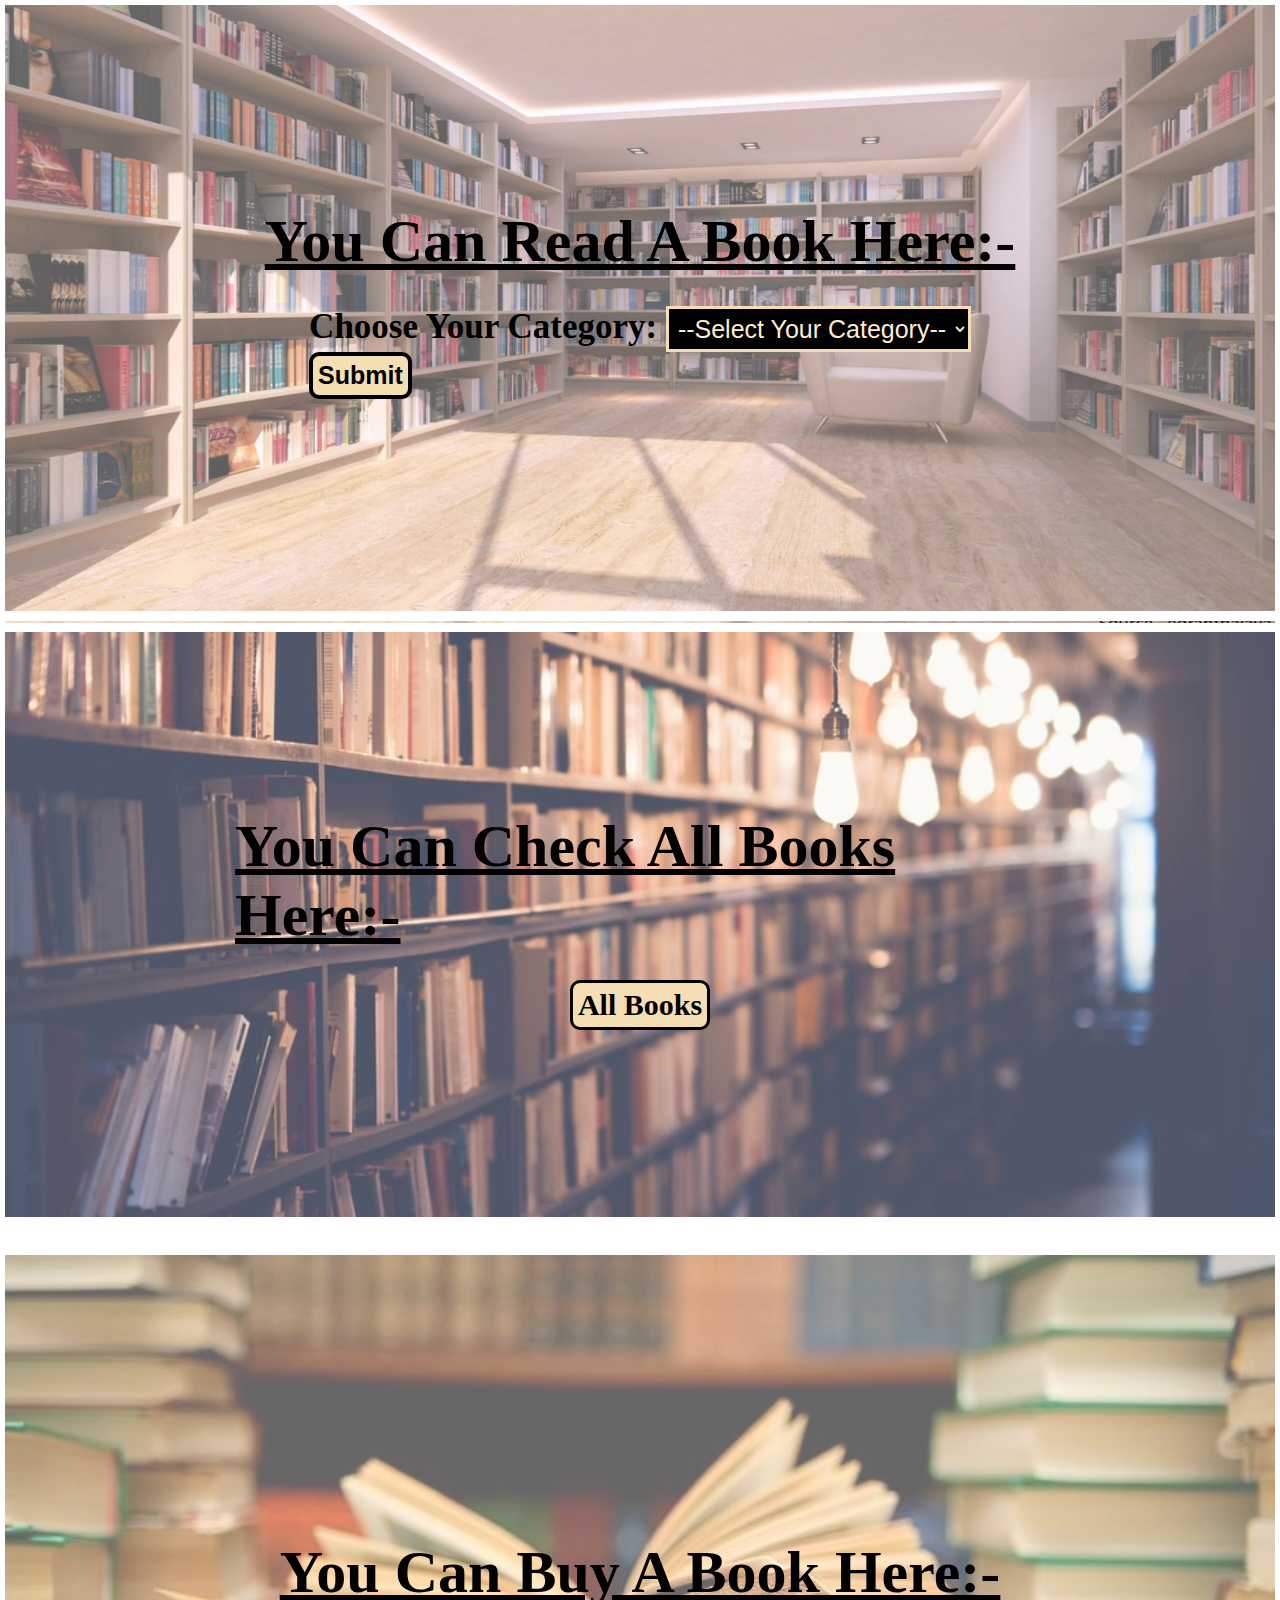
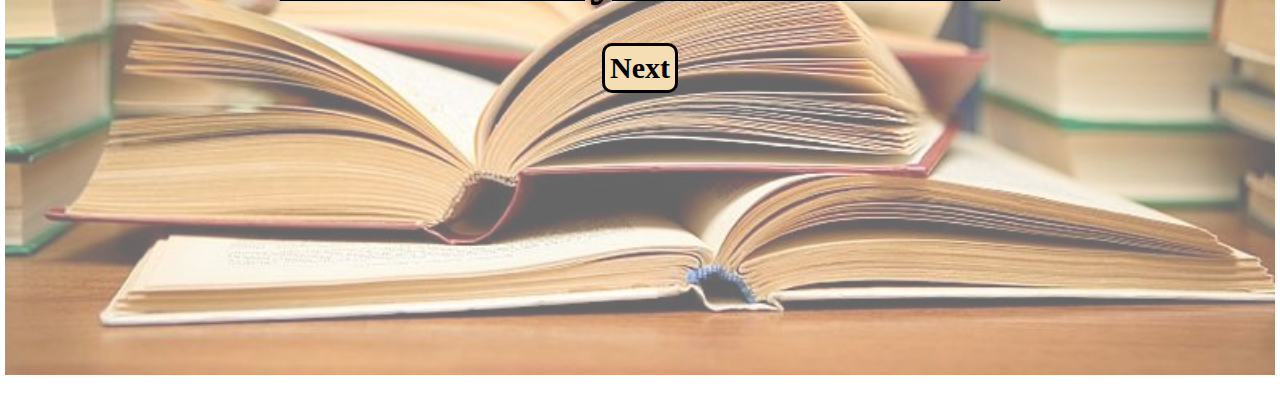
==== buyabook.html @ 0c08b70b "Initial commit" ====
<!DOCTYPE html>
<html lang="en">
<head>
    <meta charset="UTF-8">
    <meta http-equiv="X-UA-Compatible" content="IE=edge">
    <meta name="viewport" content="width=device-width, initial-scale=1.0">
    <title>Our Books Here!</title>
    <style>
        .topnav input[type=text] {
  /* float: right; */
  padding: 6px;
  /* border: none; */
  margin-top: 8px;
  margin-right: 16px;
  font-size: 17px;
}
    </style>
    <link rel="stylesheet" href="buyabook.css">
</head>
<body>
    <section id="first">
        <h1> <u> You Can Read A Book Here:-</u></h1>
    <div class="readone">
        <label for="branch"><b>Choose Your Category:</b></label>

    <select name="branch" id="branch">
        <option value="#">--Select Your Category--</option>
        <option value="class11">Class - 11th</option>
        <option value="class12">Class - 12th</option>
        <option value="chemical">Chemical</option>
        <option value="cs">CS</option>
        <option value="petroleum">Petroleum</option>
        <option value="ece">ECE</option>
        <option value="civil">Civil</option>
        <option value="mechanical">Mechanical</option>
    </select>
    <br>
    <button type="button" class="button1" onclick="sendBooks()"><b>Submit</b></button>
    <br>
    <br>
    <ol id="bookList">
    </ol>
    </div>
    </section>
    <section id="second">
        <h1> <u>You Can Check All Books Here:-</u> </h1>
    <a href="try.html" class="secondbook"><b>All Books</b></a>
    <br>
    <br>
    </section>
    
    <section id="third">
        <h1> <u>You Can Buy A Book Here:-</u> </h1>
        <br>
        <br>
        <a href="paymentpage.html" class="secondbook"><b>Next</b></a>
    </section>
    
    <script>
        function sendBooks(){
    let cs = 'https://drive.google.com/drive/folders/1hqE4krvFdEYLp_vTpvvjNNbbvM3Z6IEc?usp=sharing'
    let chemical = 'https://drive.google.com/drive/folders/1b1X27Gt80_rb4ZXq3ooFLJUcf5XQa-Jt?usp=sharing'
    let petroleum = 'https://drive.google.com/drive/folders/12hBKJVhn2B3R8XZ1Ot0L6ssqTgJW2Sc0?usp=sharing'
    let ece = 'https://drive.google.com/drive/folders/1GoYltNOO46cmaOY6PA2G6cW8svkVuOaI?usp=sharing'
    let mechanical = 'https://drive.google.com/drive/folders/1r5Yw6OvO9HpmvvQt1Sc1zRYKMxEwZ0F2?usp=sharing'
    let civil = 'https://drive.google.com/drive/folders/13BhOnk1-W9oI_dPq4PFgdX6twGwyFq16?usp=sharing'
    let class11 = 'https://drive.google.com/drive/folders/1o_UgsvxlemhiO7mbgK_zORn5dk2wlW2O?usp=sharing'
    let class12 = 'https://drive.google.com/drive/folders/11hc5UWsPAYw3N0kmeuo3TMm0PivUxXAb?usp=sharing'
    let k;
    console.log(document.getElementById("branch").value)
    let a=document.getElementById("branch").value;
    if(a=="cs")
        k=cs;
    else
    if(a=="chemical")
        k=chemical
        else if(a=="petroleum")
        k=petroleum
        else if(a=="ece")
        k=ece
        else if(a=="mechanical")
        k=mechanical
        else if(a=="civil")
        k=civil
        else if(a=="class11")
        k=class11
        else if(a=="class12")
        k=class12
    var node = document.createElement("LI");                 // Create a <li> node
    var node1 = document.createElement("a"); 
    node1.setAttribute('href',k);
    node1.innerText = k;
    node.appendChild(node1);                              // Append the text to <li>
    document.getElementById("bookList").appendChild(node); 
    
}
    </script>
</body>
</html>
---- buyabook.css ----
*{
    margin: 0;
    padding: 0;
}
#first{
    display: flex;
    flex-direction: column;
    padding: 3px 200px;
    height: 600px;
    align-items: center;
    justify-content: center;
    border: 5px solid white;
    /* display: flex; */
    /* align-items: center; */
    /* position: absolute; */
    top: 0px;
}
#first::before{
    content: "";
    background: url('library1.jpg') no-repeat center center/cover;
    position: absolute;
    height: 70%;
    width: 100%;
    /* top: 0px;
    left: 0px; */
    z-index: -1;
    opacity: 0.9;
    /* top: 138px; */
}
#first h1{
    font-size: 60px;
    margin: 30px;
    padding: auto;
    /* font-family: 'Baloo Bhai 2', cursive; */
}
.readone{
    color: black;
    font-size: 35px;
    font-family: 'Baloo Bhai 2', cursive;
}
.button1{
    font-size: 25px;
    color: black;
    background-color: wheat;
    border: 4px solid black;
    border-radius: 10px;
    cursor: pointer;
    padding: 5px;
    /* align-items: center; */
}
.button1:hover{
    color: blanchedalmond;
    background-color: black;
}
#branch{
    font-size: 25px;
    background-color: black;
    color: blanchedalmond;
    border: 3px solid wheat;
    cursor: pointer;
    padding: 5px;
}
#branch:hover{
    color: black;
    background-color: wheat;
}
#second{
    display: flex;
    flex-direction: column;
    padding: 3px 200px;
    height: 600px;
    align-items: center;
    justify-content: center;
    border: 5px solid white;
}
#second::before{
    content: "";
    background: url('library2.jpg') no-repeat center center/cover;
    position: absolute;
    height: 65%;
    width: 100%;
    /* top: 0px;
    left: 0px; */
    z-index: -1;
    opacity: 0.84;
    /* top: 138px; */
}
#second h1{
    font-size: 60px;
    margin: 30px;
    padding: auto;
    /* font-family: 'Baloo Bhai 2', cursive; */
}
.secondbook{
    text-decoration: none;
    font-size: 30px;
    color: black;
    background-color: wheat;
    border: 3px solid black;
    border-radius: 10px;
    padding: 5px;
}
.secondbook:hover{
    color: blanchedalmond;
    background-color: black;
    border: 3px solid wheat;
}
#third{
    display: flex;
    flex-direction: column;
    padding: 3px 200px;
    height: 750px;
    align-items: center;
    justify-content: center;
    border: 5px solid white;
}
#third::before{
    content: "";
    background: url('libraray3.jpg') no-repeat center center/cover;
    position: absolute;
    height: 80%;
    width: 100%;
    /* top: 0px;
    left: 0px; */
    z-index: -1;
    opacity: 0.6;
    /* top: 138px; */
    /* bottom: 0px; */
}
#third h1{
    font-size: 60px;
}
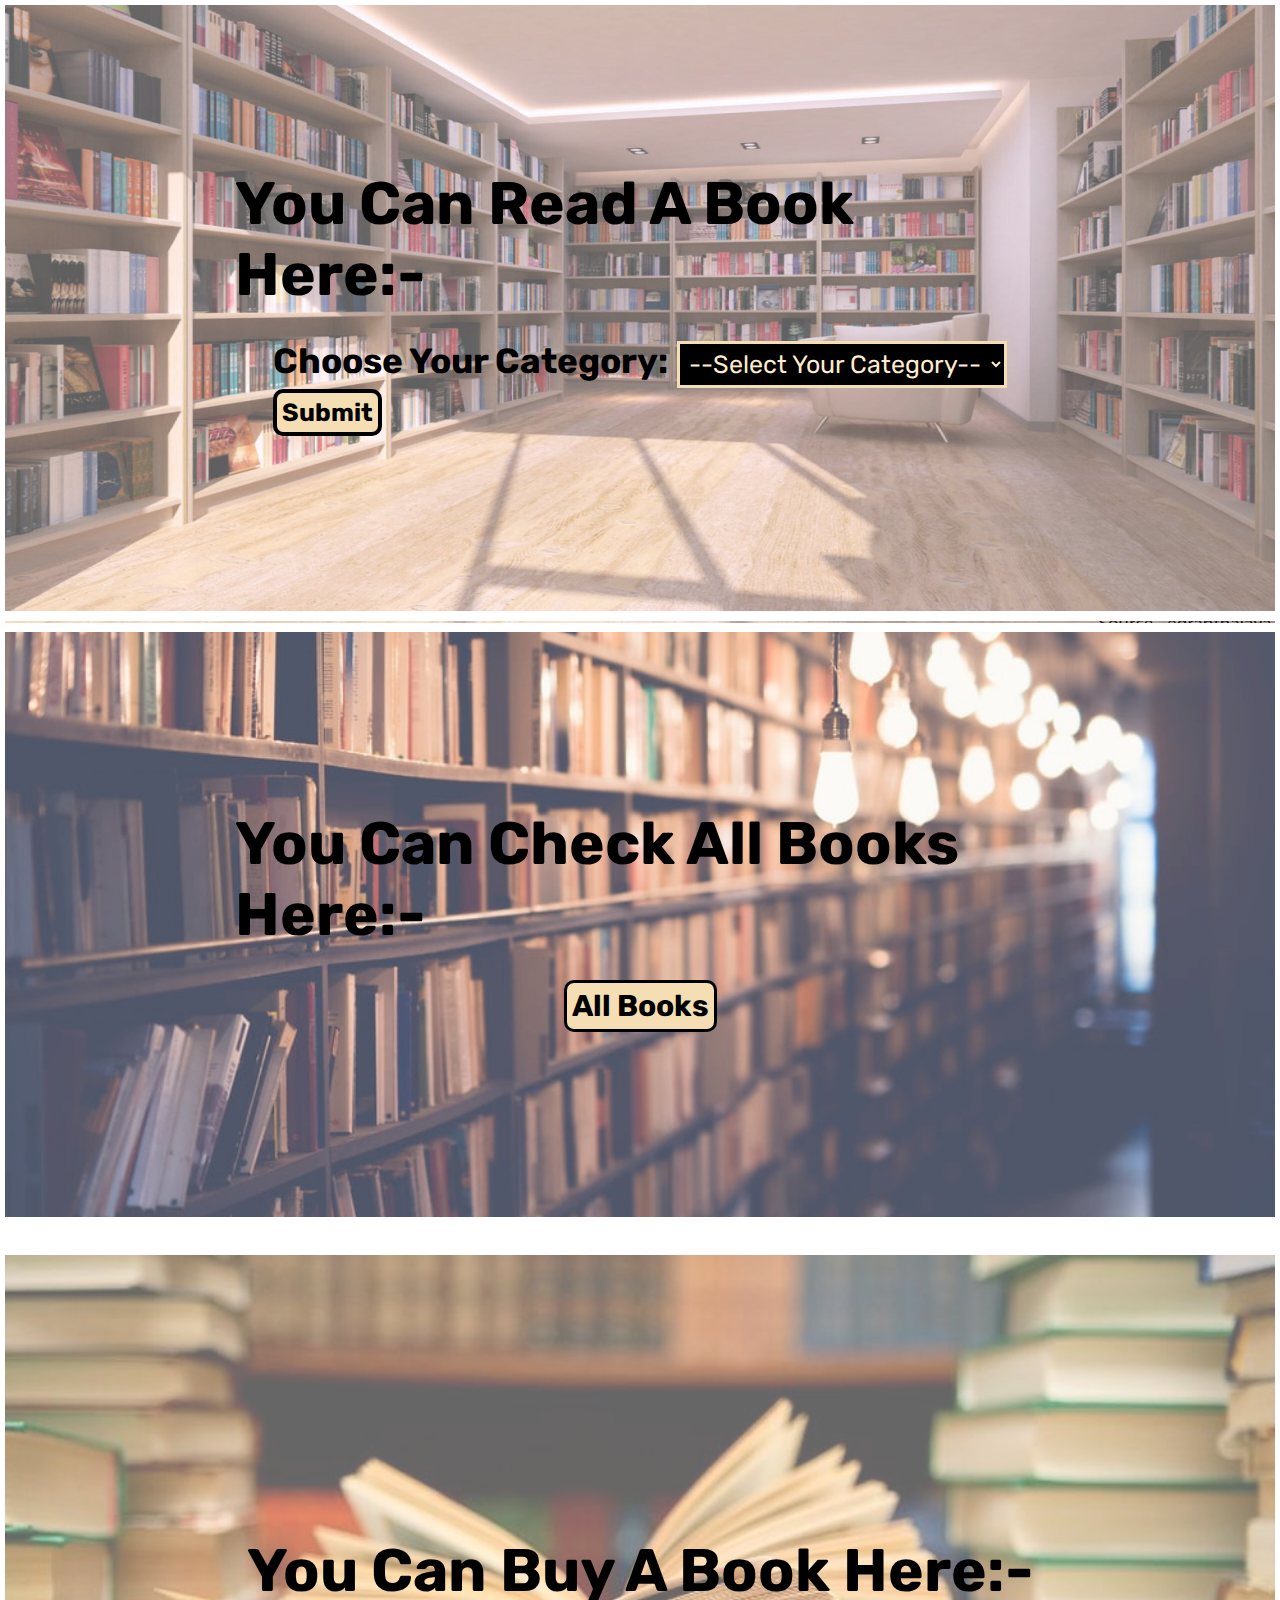
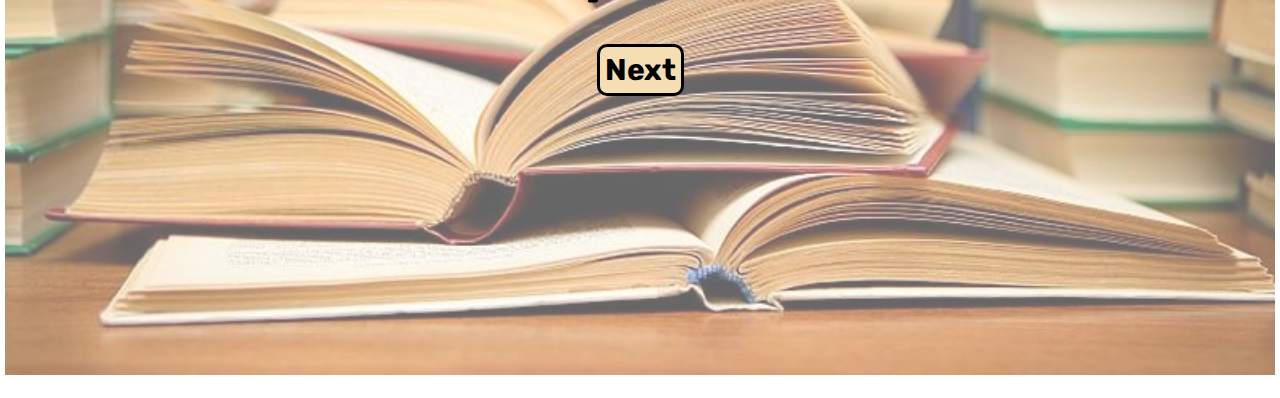
==== commit 6c0a2ff2: "Add files via upload" ====
--- a/buyabook.html
+++ b/buyabook.html
@@ -1,99 +1,64 @@
-<!DOCTYPE html>
-<html lang="en">
-<head>
-    <meta charset="UTF-8">
-    <meta http-equiv="X-UA-Compatible" content="IE=edge">
-    <meta name="viewport" content="width=device-width, initial-scale=1.0">
-    <title>Our Books Here!</title>
-    <style>
-        .topnav input[type=text] {
-  /* float: right; */
-  padding: 6px;
-  /* border: none; */
-  margin-top: 8px;
-  margin-right: 16px;
-  font-size: 17px;
-}
-    </style>
-    <link rel="stylesheet" href="buyabook.css">
-</head>
-<body>
-    <section id="first">
-        <h1> <u> You Can Read A Book Here:-</u></h1>
-    <div class="readone">
-        <label for="branch"><b>Choose Your Category:</b></label>
-
-    <select name="branch" id="branch">
-        <option value="#">--Select Your Category--</option>
-        <option value="class11">Class - 11th</option>
-        <option value="class12">Class - 12th</option>
-        <option value="chemical">Chemical</option>
-        <option value="cs">CS</option>
-        <option value="petroleum">Petroleum</option>
-        <option value="ece">ECE</option>
-        <option value="civil">Civil</option>
-        <option value="mechanical">Mechanical</option>
-    </select>
-    <br>
-    <button type="button" class="button1" onclick="sendBooks()"><b>Submit</b></button>
-    <br>
-    <br>
-    <ol id="bookList">
-    </ol>
-    </div>
-    </section>
-    <section id="second">
-        <h1> <u>You Can Check All Books Here:-</u> </h1>
-    <a href="try.html" class="secondbook"><b>All Books</b></a>
-    <br>
-    <br>
-    </section>
-    
-    <section id="third">
-        <h1> <u>You Can Buy A Book Here:-</u> </h1>
-        <br>
-        <br>
-        <a href="paymentpage.html" class="secondbook"><b>Next</b></a>
-    </section>
-    
-    <script>
-        function sendBooks(){
-    let cs = 'https://drive.google.com/drive/folders/1hqE4krvFdEYLp_vTpvvjNNbbvM3Z6IEc?usp=sharing'
-    let chemical = 'https://drive.google.com/drive/folders/1b1X27Gt80_rb4ZXq3ooFLJUcf5XQa-Jt?usp=sharing'
-    let petroleum = 'https://drive.google.com/drive/folders/12hBKJVhn2B3R8XZ1Ot0L6ssqTgJW2Sc0?usp=sharing'
-    let ece = 'https://drive.google.com/drive/folders/1GoYltNOO46cmaOY6PA2G6cW8svkVuOaI?usp=sharing'
-    let mechanical = 'https://drive.google.com/drive/folders/1r5Yw6OvO9HpmvvQt1Sc1zRYKMxEwZ0F2?usp=sharing'
-    let civil = 'https://drive.google.com/drive/folders/13BhOnk1-W9oI_dPq4PFgdX6twGwyFq16?usp=sharing'
-    let class11 = 'https://drive.google.com/drive/folders/1o_UgsvxlemhiO7mbgK_zORn5dk2wlW2O?usp=sharing'
-    let class12 = 'https://drive.google.com/drive/folders/11hc5UWsPAYw3N0kmeuo3TMm0PivUxXAb?usp=sharing'
-    let k;
-    console.log(document.getElementById("branch").value)
-    let a=document.getElementById("branch").value;
-    if(a=="cs")
-        k=cs;
-    else
-    if(a=="chemical")
-        k=chemical
-        else if(a=="petroleum")
-        k=petroleum
-        else if(a=="ece")
-        k=ece
-        else if(a=="mechanical")
-        k=mechanical
-        else if(a=="civil")
-        k=civil
-        else if(a=="class11")
-        k=class11
-        else if(a=="class12")
-        k=class12
-    var node = document.createElement("LI");                 // Create a <li> node
-    var node1 = document.createElement("a"); 
-    node1.setAttribute('href',k);
-    node1.innerText = k;
-    node.appendChild(node1);                              // Append the text to <li>
-    document.getElementById("bookList").appendChild(node); 
-    
-}
-    </script>
-</body>
+<!DOCTYPE html>
+<html lang="en">
+<head>
+    <meta charset="UTF-8">
+    <meta http-equiv="X-UA-Compatible" content="IE=edge">
+    <meta name="viewport" content="width=device-width, initial-scale=1.0">
+    <link rel="preconnect" href="https://fonts.googleapis.com">
+<link rel="preconnect" href="https://fonts.gstatic.com" crossorigin>
+<link href="https://fonts.googleapis.com/css2?family=Rubik:wght@300;400&display=swap" rel="stylesheet">
+    <title>Our Books Here!</title>
+    <style>
+        .topnav input[type=text] {
+  /* float: right; */
+  padding: 6px;
+  /* border: none; */
+  margin-top: 8px;
+  margin-right: 16px;
+  font-size: 17px;
+}
+    </style>
+    <link rel="stylesheet" href="buyabook.css">
+    <script src="buyabook.js"></script>
+</head>
+<body>
+    <section id="first">
+        <h1>  You Can Read A Book Here:-</h1>
+    <div class="readone">
+        <label for="branch"><b>Choose Your Category:</b></label>
+
+    <select name="branch" id="branch">
+        <option value="#">--Select Your Category--</option>
+        <option value="class11">Class - 11th</option>
+        <option value="class12">Class - 12th</option>
+        <option value="chemical">Chemical</option>
+        <option value="cs">CS</option>
+        <option value="petroleum">Petroleum</option>
+        <option value="ece">ECE</option>
+        <option value="civil">Civil</option>
+        <option value="mechanical">Mechanical</option>
+    </select>
+    <br>
+    <button type="button" class="button1" onclick="sendBooks()" target="_blank"><b>Submit</b></button>
+    <br>
+    <br>
+    <ol id="bookList" target="_blank">
+    </ol>
+    </div>
+    </section>
+    <section id="second">
+        <h1> You Can Check All Books Here:-</h1>
+    <a href="try.html" class="secondbook"><b>All Books</b></a>
+    <br>
+    <br>
+    </section>
+    
+    <section id="third">
+        <h1> You Can Buy A Book Here:- </h1>
+        <br>
+        <br>
+        <a href="paymentpage.html" class="secondbook"><b>Next</b></a>
+    </section>
+  
+</body>
 </html>--- a/buyabook.css
+++ b/buyabook.css
@@ -1,132 +1,134 @@
-*{
-    margin: 0;
-    padding: 0;
-}
-#first{
-    display: flex;
-    flex-direction: column;
-    padding: 3px 200px;
-    height: 600px;
-    align-items: center;
-    justify-content: center;
-    border: 5px solid white;
-    /* display: flex; */
-    /* align-items: center; */
-    /* position: absolute; */
-    top: 0px;
-}
-#first::before{
-    content: "";
-    background: url('library1.jpg') no-repeat center center/cover;
-    position: absolute;
-    height: 70%;
-    width: 100%;
-    /* top: 0px;
-    left: 0px; */
-    z-index: -1;
-    opacity: 0.9;
-    /* top: 138px; */
-}
-#first h1{
-    font-size: 60px;
-    margin: 30px;
-    padding: auto;
-    /* font-family: 'Baloo Bhai 2', cursive; */
-}
-.readone{
-    color: black;
-    font-size: 35px;
-    font-family: 'Baloo Bhai 2', cursive;
-}
-.button1{
-    font-size: 25px;
-    color: black;
-    background-color: wheat;
-    border: 4px solid black;
-    border-radius: 10px;
-    cursor: pointer;
-    padding: 5px;
-    /* align-items: center; */
-}
-.button1:hover{
-    color: blanchedalmond;
-    background-color: black;
-}
-#branch{
-    font-size: 25px;
-    background-color: black;
-    color: blanchedalmond;
-    border: 3px solid wheat;
-    cursor: pointer;
-    padding: 5px;
-}
-#branch:hover{
-    color: black;
-    background-color: wheat;
-}
-#second{
-    display: flex;
-    flex-direction: column;
-    padding: 3px 200px;
-    height: 600px;
-    align-items: center;
-    justify-content: center;
-    border: 5px solid white;
-}
-#second::before{
-    content: "";
-    background: url('library2.jpg') no-repeat center center/cover;
-    position: absolute;
-    height: 65%;
-    width: 100%;
-    /* top: 0px;
-    left: 0px; */
-    z-index: -1;
-    opacity: 0.84;
-    /* top: 138px; */
-}
-#second h1{
-    font-size: 60px;
-    margin: 30px;
-    padding: auto;
-    /* font-family: 'Baloo Bhai 2', cursive; */
-}
-.secondbook{
-    text-decoration: none;
-    font-size: 30px;
-    color: black;
-    background-color: wheat;
-    border: 3px solid black;
-    border-radius: 10px;
-    padding: 5px;
-}
-.secondbook:hover{
-    color: blanchedalmond;
-    background-color: black;
-    border: 3px solid wheat;
-}
-#third{
-    display: flex;
-    flex-direction: column;
-    padding: 3px 200px;
-    height: 750px;
-    align-items: center;
-    justify-content: center;
-    border: 5px solid white;
-}
-#third::before{
-    content: "";
-    background: url('libraray3.jpg') no-repeat center center/cover;
-    position: absolute;
-    height: 80%;
-    width: 100%;
-    /* top: 0px;
-    left: 0px; */
-    z-index: -1;
-    opacity: 0.6;
-    /* top: 138px; */
-    /* bottom: 0px; */
-}
-#third h1{
-    font-size: 60px;
+*{
+    margin: 0;
+    padding: 0;
+    font-family: 'Rubik', sans-serif;
+}
+#first{
+    display: flex;
+    flex-direction: column;
+    padding: 3px 200px;
+    height: 600px;
+    align-items: center;
+    justify-content: center;
+    border: 5px solid white;
+    /* display: flex; */
+    /* align-items: center; */
+    /* position: absolute; */
+    top: 0px;
+}
+#first::before{
+    content: "";
+    background: url('library1.jpg') no-repeat center center/cover;
+    position: absolute;
+    height: 70%;
+    width: 100%;
+    /* top: 0px;
+    left: 0px; */
+    z-index: -1;
+    opacity: 0.9;
+    /* top: 138px; */
+}
+#first h1{
+    font-size: 60px;
+    margin: 30px;
+    padding: auto;
+    /* font-family: 'Baloo Bhai 2', cursive; */
+}
+.readone{
+    color: black;
+    font-size: 35px;
+    /* font-family: 'Baloo Bhai 2', cursive; */
+    font-family: 'Rubik', sans-serif;
+}
+.button1{
+    font-size: 25px;
+    color: black;
+    background-color: wheat;
+    border: 4px solid black;
+    border-radius: 10px;
+    cursor: pointer;
+    padding: 5px;
+    /* align-items: center; */
+}
+.button1:hover{
+    color: blanchedalmond;
+    background-color: black;
+}
+#branch{
+    font-size: 25px;
+    background-color: black;
+    color: blanchedalmond;
+    border: 3px solid wheat;
+    cursor: pointer;
+    padding: 5px;
+}
+#branch:hover{
+    color: black;
+    background-color: wheat;
+}
+#second{
+    display: flex;
+    flex-direction: column;
+    padding: 3px 200px;
+    height: 600px;
+    align-items: center;
+    justify-content: center;
+    border: 5px solid white;
+}
+#second::before{
+    content: "";
+    background: url('library2.jpg') no-repeat center center/cover;
+    position: absolute;
+    height: 65%;
+    width: 100%;
+    /* top: 0px;
+    left: 0px; */
+    z-index: -1;
+    opacity: 0.84;
+    /* top: 138px; */
+}
+#second h1{
+    font-size: 60px;
+    margin: 30px;
+    padding: auto;
+    /* font-family: 'Baloo Bhai 2', cursive; */
+}
+.secondbook{
+    text-decoration: none;
+    font-size: 30px;
+    color: black;
+    background-color: wheat;
+    border: 3px solid black;
+    border-radius: 10px;
+    padding: 5px;
+}
+.secondbook:hover{
+    color: blanchedalmond;
+    background-color: black;
+    border: 3px solid wheat;
+}
+#third{
+    display: flex;
+    flex-direction: column;
+    padding: 3px 200px;
+    height: 750px;
+    align-items: center;
+    justify-content: center;
+    border: 5px solid white;
+}
+#third::before{
+    content: "";
+    background: url('libraray3.jpg') no-repeat center center/cover;
+    position: absolute;
+    height: 80%;
+    width: 100%;
+    /* top: 0px;
+    left: 0px; */
+    z-index: -1;
+    opacity: 0.6;
+    /* top: 138px; */
+    /* bottom: 0px; */
+}
+#third h1{
+    font-size: 60px;
 }